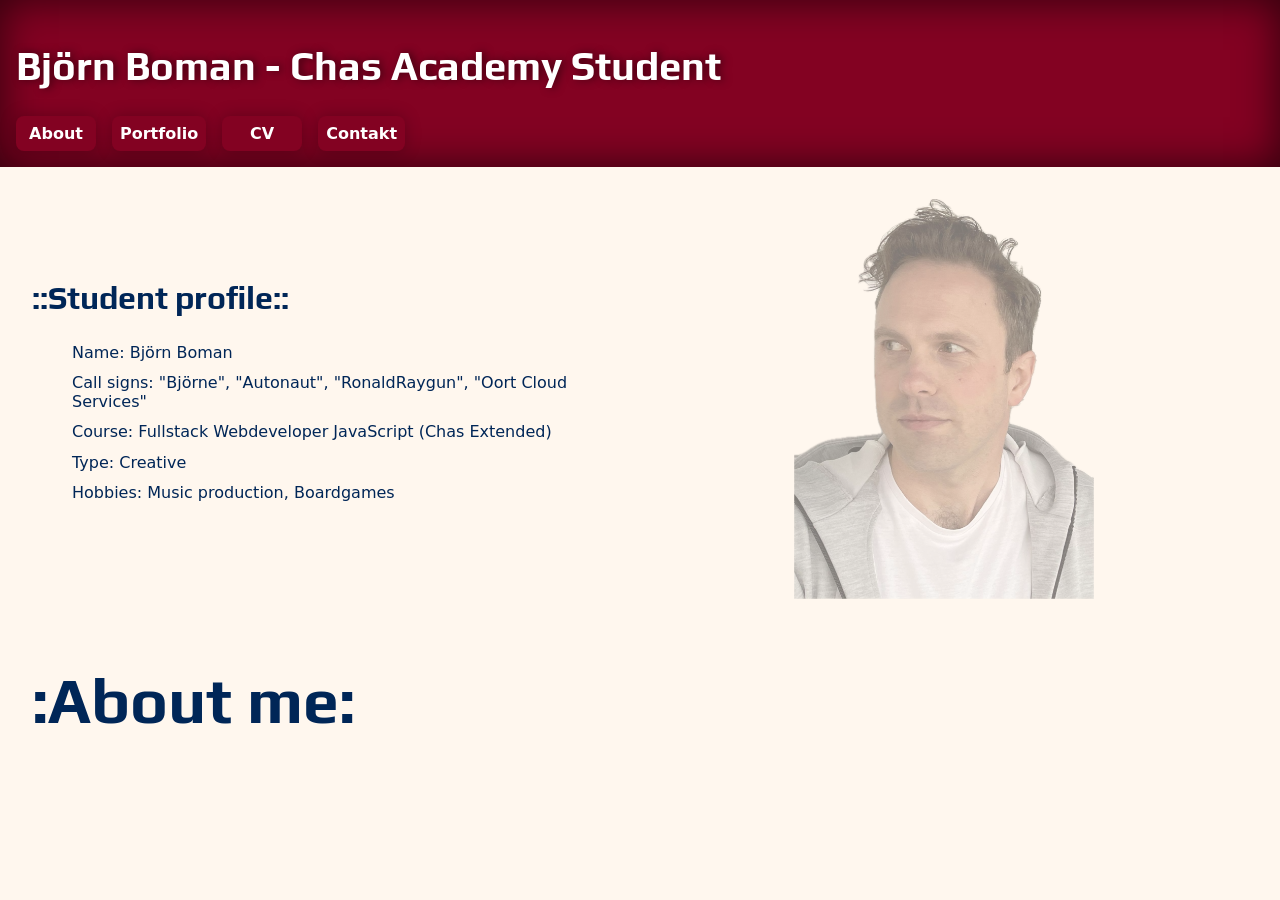
==== index.html @ dae423dc "Changes site colors and adds more styling" ====
<!DOCTYPE html>
<html lang="sv">
  <head>
    <meta charset="UTF-8" />
    <meta name="viewport" content="width=device-width, initial-scale=1.0" />
    <link rel="stylesheet" href="index.css" />
    <link rel="preconnect" href="https://fonts.googleapis.com">
    <link rel="preconnect" href="https://fonts.gstatic.com" crossorigin>
    <link href="https://fonts.googleapis.com/css2?family=Play:wght@400;700&display=swap" rel="stylesheet">
    <title>Min första webbsida</title>
  </head>
  <body>
    <header>
      <h1>Björn Boman - Chas Academy Student</h1>
      <nav>
        <li><a href="#">About</a></li>
        <li><a href="#">Portfolio</a></li>
        <li><a href="#">CV</a></li>
        <li><a href="#">Contakt</a></li>
      </nav>
    </header>
    <main>
      <section id="hero-section">
        <article>
          <h2>::Student profile::</h2>
          <ul>
            <li>Name: Björn Boman</li>
            <li>
              Call signs: "Björne", "Autonaut", "RonaldRaygun", "Oort Cloud
              Services"
            </li>
            <li>Course: Fullstack Webdeveloper JavaScript (Chas Extended)</li>
            <li>Type: Creative</li>
            <li>Hobbies: Music production, Boardgames</li>
          </ul>
        </article>
        <img src="/src/temp-bjorn.png" alt="Björn Boman" />
      </section>
      <section id="about-section">
        <h2>:About me:</h2>
        <p>
    </main>
  </body>
</html>
---- index.css ----
:root {
  --bg-dark: #830222;
  --bg-light: #fff7ee;
  --clr-dark: #002657;
  --clr-neutral: #585197;
  --clr-light: #ffffff;
}

body {
  margin: 0;
  background-color: var(--bg-light);
  color: var(--clr-dark);
  font-family: system-ui, -apple-system, BlinkMacSystemFont, "Segoe UI", Roboto,
    Oxygen, Ubuntu, Cantarell, "Open Sans", "Helvetica Neue", sans-serif;
}

header {
  background-color: var(--bg-dark);
  box-shadow: inset 0 0 40px 1px #000000a0;
  color: var(--clr-light);
  padding: 1rem;
  h1 {
    text-shadow: 0.2rem 0 0.5rem #00000080;
  }
}

li {
  list-style-type: none;
}

nav {
  display: flex;
  flex-direction: row;
  gap: 1rem;
  padding-right: 1rem;
}
nav a {
  display: block;
  box-shadow: 0 0 1rem 0 #00000040;
  margin: 0;
  border-radius: 0.5rem;
  min-width: 4rem;
  padding: 0.5rem;
  background-color: var(--bg-dark);
  text-align: center;
  color: var(--clr-light);
  text-decoration: none;
  font-weight: bold;
}
nav a:hover {
  background-color: var(--bg-light);
  color: var(--clr-dark);
  transition: all 0.3s ease;
}

section {
  position: relative;
  padding: 2rem;
  background-color: var(--bg-light);
}

article {
  max-width: 100rem;
  li {
    margin-block: 0.7rem;
  }
}

#hero-section {
  min-height: 400px;
  color: var(--clr-dark);
  display: grid;
  place-items: center;
  grid-template-columns: 1fr 1fr;
  grid-template-rows: 1fr;
  h2 {
    font-size: 2rem;
  }
  img {
    max-height: 400px;
    opacity: 0.5;
  }
}

h1 {
  font-family: "Play";
  font-size: 2.5rem;
}
h2 {
  font-family: "Play";
  font-size: 4rem;
  margin-top: 0;
}

/* section {
    margin-bottom: 2rem;
    background-color: var(--bg-light);
    color: var(--clr-dark);
}

article {
    background-color: var(--bg-light);
    color: var(--clr-dark);
    padding: 1rem;
    border: 1px solid var(--clr-neutral);
    border-radius: 4px;
}

aside {
    background-color: var(--bg-dark);
    color: var(--clr-light);
    padding: 1rem;
}

footer {
    background-color: var(--bg-dark);
    color: var(--clr-light);
    text-align: center;
    padding: 1rem;
}

h1, h2, h3, h4, h5, h6 {
    color: var(--clr-dark);
}

p {
    color: var(--clr-neutral);
}


li {
    color: var(--clr-neutral);
}

a {
    color: var(--clr-dark);
    text-decoration: none;
}

a:hover {
    color: var(--clr-neutral);
    text-decoration: underline;
}

img {
    max-width: 100%;
    height: auto;
    display: block;
}

button {
    background-color: var(--bg-dark);
    color: var(--clr-light);
    border: none;
    padding: 0.5rem 1rem;
    border-radius: 4px;
    cursor: pointer;
}

input, textarea, select {
    background-color: var(--bg-light);
    color: var(--clr-dark);
    border: 1px solid var(--clr-neutral);
    padding: 0.5rem;
    border-radius: 4px;
} */
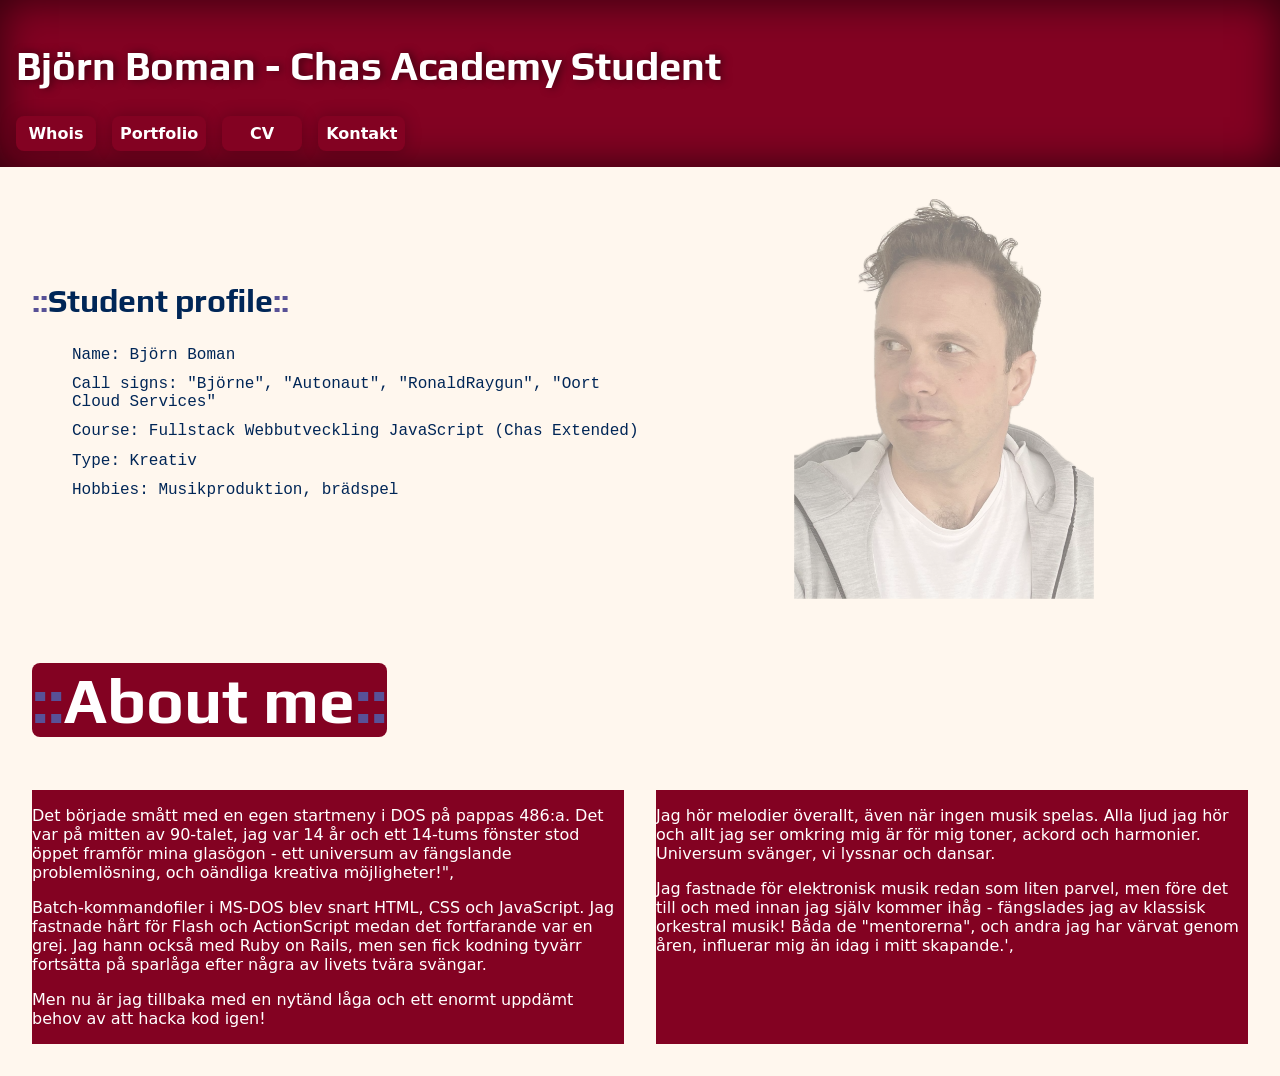
==== commit ff581ab0: "Adds About me section and styling it for a dark-section git push ls" ====
--- a/index.html
+++ b/index.html
@@ -4,41 +4,78 @@
     <meta charset="UTF-8" />
     <meta name="viewport" content="width=device-width, initial-scale=1.0" />
     <link rel="stylesheet" href="index.css" />
-    <link rel="preconnect" href="https://fonts.googleapis.com">
-    <link rel="preconnect" href="https://fonts.gstatic.com" crossorigin>
-    <link href="https://fonts.googleapis.com/css2?family=Play:wght@400;700&display=swap" rel="stylesheet">
+    <link rel="preconnect" href="https://fonts.googleapis.com" />
+    <link rel="preconnect" href="https://fonts.gstatic.com" crossorigin />
+    <link
+      href="https://fonts.googleapis.com/css2?family=Play:wght@400;700&display=swap"
+      rel="stylesheet"
+    />
     <title>Min första webbsida</title>
   </head>
   <body>
     <header>
       <h1>Björn Boman - Chas Academy Student</h1>
       <nav>
-        <li><a href="#">About</a></li>
+        <li><a href="#">Whois</a></li>
         <li><a href="#">Portfolio</a></li>
         <li><a href="#">CV</a></li>
-        <li><a href="#">Contakt</a></li>
+        <li><a href="#">Kontakt</a></li>
       </nav>
     </header>
     <main>
       <section id="hero-section">
         <article>
-          <h2>::Student profile::</h2>
+          <h2>Student profile</h2>
           <ul>
             <li>Name: Björn Boman</li>
             <li>
               Call signs: "Björne", "Autonaut", "RonaldRaygun", "Oort Cloud
               Services"
             </li>
-            <li>Course: Fullstack Webdeveloper JavaScript (Chas Extended)</li>
-            <li>Type: Creative</li>
-            <li>Hobbies: Music production, Boardgames</li>
+            <li>Course: Fullstack Webbutveckling JavaScript (Chas Extended)</li>
+            <li>Type: Kreativ</li>
+            <li>Hobbies: Musikproduktion, brädspel</li>
           </ul>
         </article>
         <img src="/src/temp-bjorn.png" alt="Björn Boman" />
       </section>
-      <section id="about-section">
-        <h2>:About me:</h2>
-        <p>
+      <section id="about-section" class="dark-section">
+        <h2>About me</h2>
+        <wrapper class="two-col-layout">
+          <article>
+            <p>
+              Det började smått med en egen startmeny i DOS på pappas 486:a. Det
+              var på mitten av 90-talet, jag var 14 år och ett 14-tums fönster
+              stod öppet framför mina glasögon - ett universum av fängslande
+              problemlösning, och oändliga kreativa möjligheter!",
+            </p>
+            <p>
+              Batch-kommandofiler i MS-DOS blev snart HTML, CSS och JavaScript.
+              Jag fastnade hårt för Flash och ActionScript medan det fortfarande
+              var en grej. Jag hann också med Ruby on Rails, men sen fick
+              kodning tyvärr fortsätta på sparlåga efter några av livets tvära
+              svängar.
+            </p>
+            <p>
+              Men nu är jag tillbaka med en nytänd låga och ett enormt uppdämt
+              behov av att hacka kod igen!
+            </p>
+          </article>
+          <article>
+            <p>
+              Jag hör melodier överallt, även när ingen musik spelas. Alla ljud
+              jag hör och allt jag ser omkring mig är för mig toner, ackord och
+              harmonier. Universum svänger, vi lyssnar och dansar.
+            </p>
+            <p>
+              Jag fastnade för elektronisk musik redan som liten parvel, men
+              före det till och med innan jag själv kommer ihåg - fängslades jag
+              av klassisk orkestral musik! Båda de "mentorerna", och andra jag
+              har värvat genom åren, influerar mig än idag i mitt skapande.',
+            </p>
+          </article>
+        </wrapper>
+      </section>
     </main>
   </body>
 </html>
--- a/index.css
+++ b/index.css
@@ -4,6 +4,22 @@
   --clr-dark: #002657;
   --clr-neutral: #585197;
   --clr-light: #ffffff;
+}
+
+.dark-section {
+  color: var(--clr-light);
+  h2 {
+    max-width: fit-content;
+    border-radius: 0.5rem;
+    background-color: var(--bg-dark);
+  }
+  article {
+    background-color: var(--bg-dark);
+  }
+}
+.light-section {
+  background-color: var(--bg-light);
+  color: var(--clr-dark);
 }
 
 body {
@@ -80,6 +96,15 @@
     max-height: 400px;
     opacity: 0.5;
   }
+  article {
+    font-family: "consolas", monospace;
+  }
+}
+.two-col-layout {
+  display: grid;
+  grid-template-columns: 1fr 1fr;
+  grid-template-rows: auto;
+  gap: 2rem;
 }
 
 h1 {
@@ -90,6 +115,11 @@
   font-family: "Play";
   font-size: 4rem;
   margin-top: 0;
+}
+h2::before,
+h2::after {
+  content: "::";
+  color: var(--clr-neutral);
 }
 
 /* section {
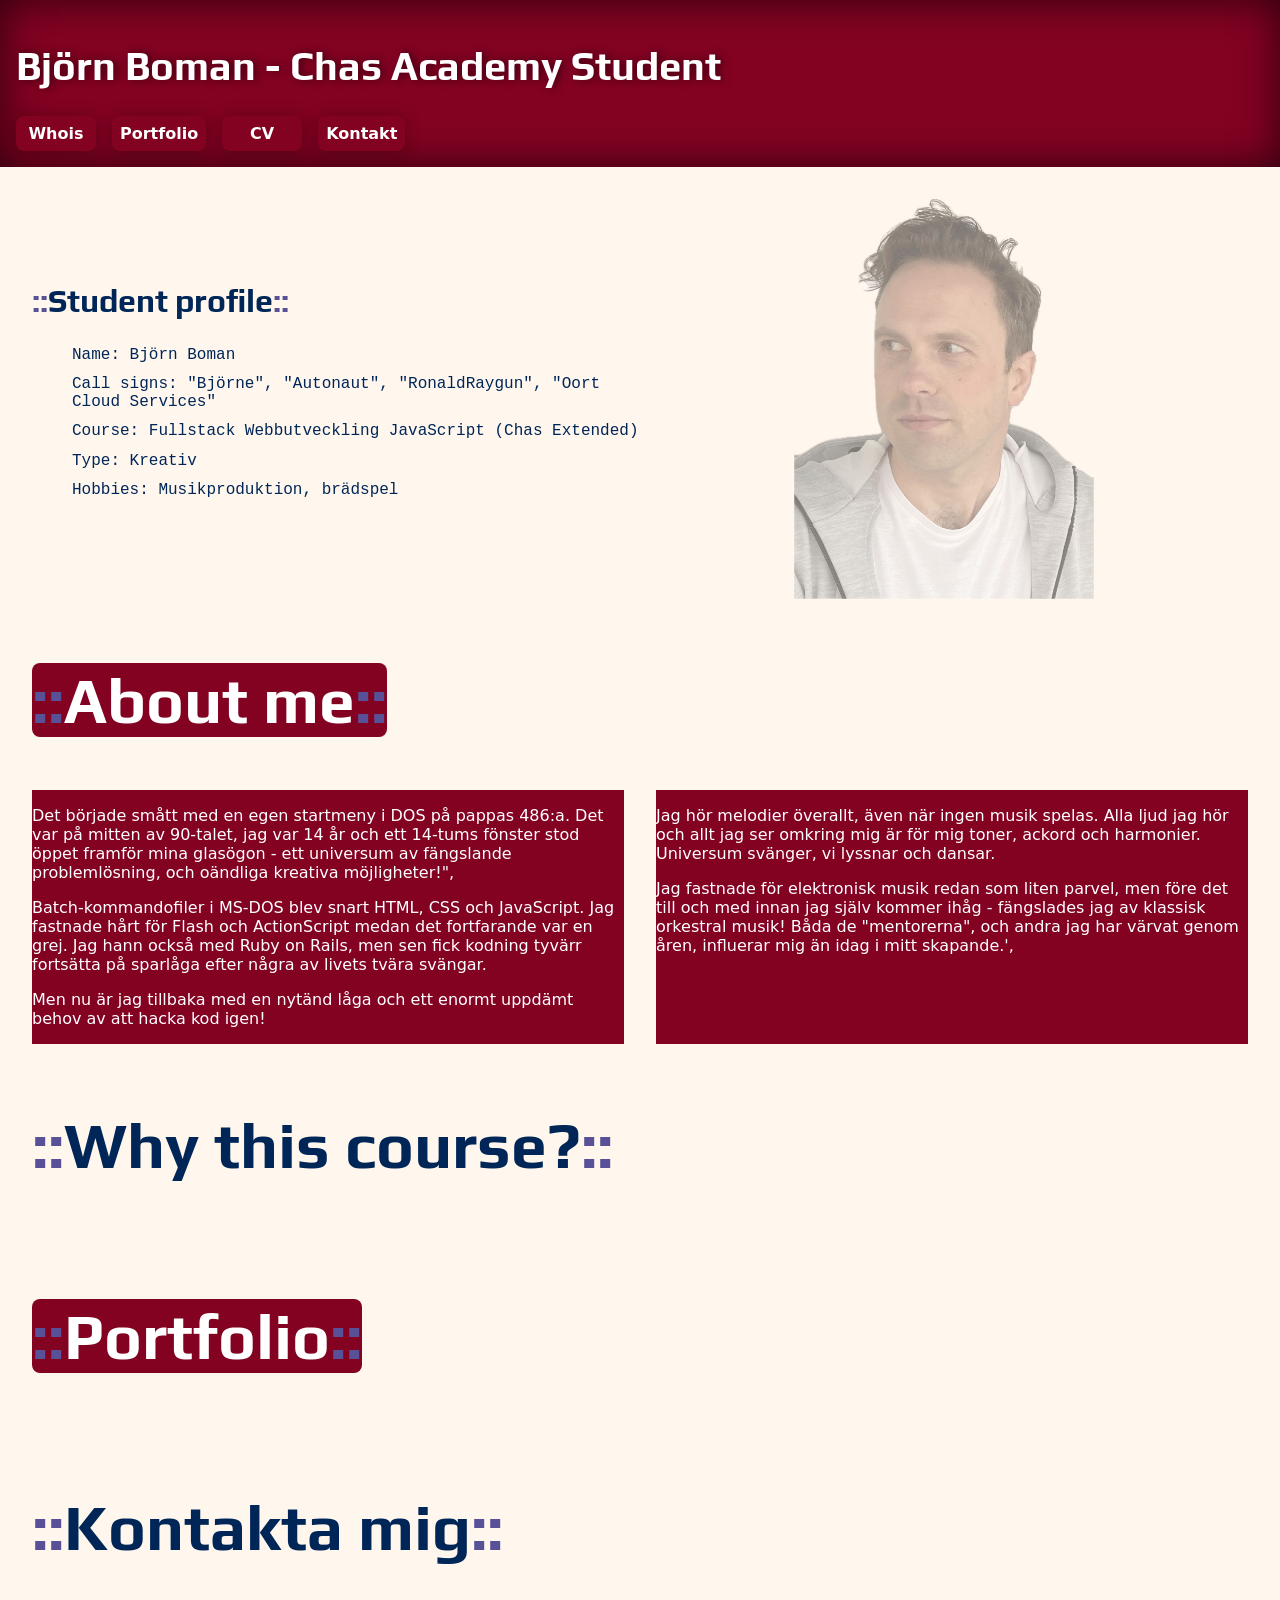
==== commit 76131ae7: "Adds all currently planned sections of the page, with a section header as the only content to start " ====
--- a/index.html
+++ b/index.html
@@ -76,6 +76,15 @@
           </article>
         </wrapper>
       </section>
+      <section id="why">
+        <h2>Why this course?</h2>
+      </section>
+      <section id="portfolio" class="dark-section">
+        <h2>Portfolio</h2>
+      </section>
+      <section id="contact">
+        <h2>Kontakta mig</h2>
+      </section>
     </main>
   </body>
 </html>
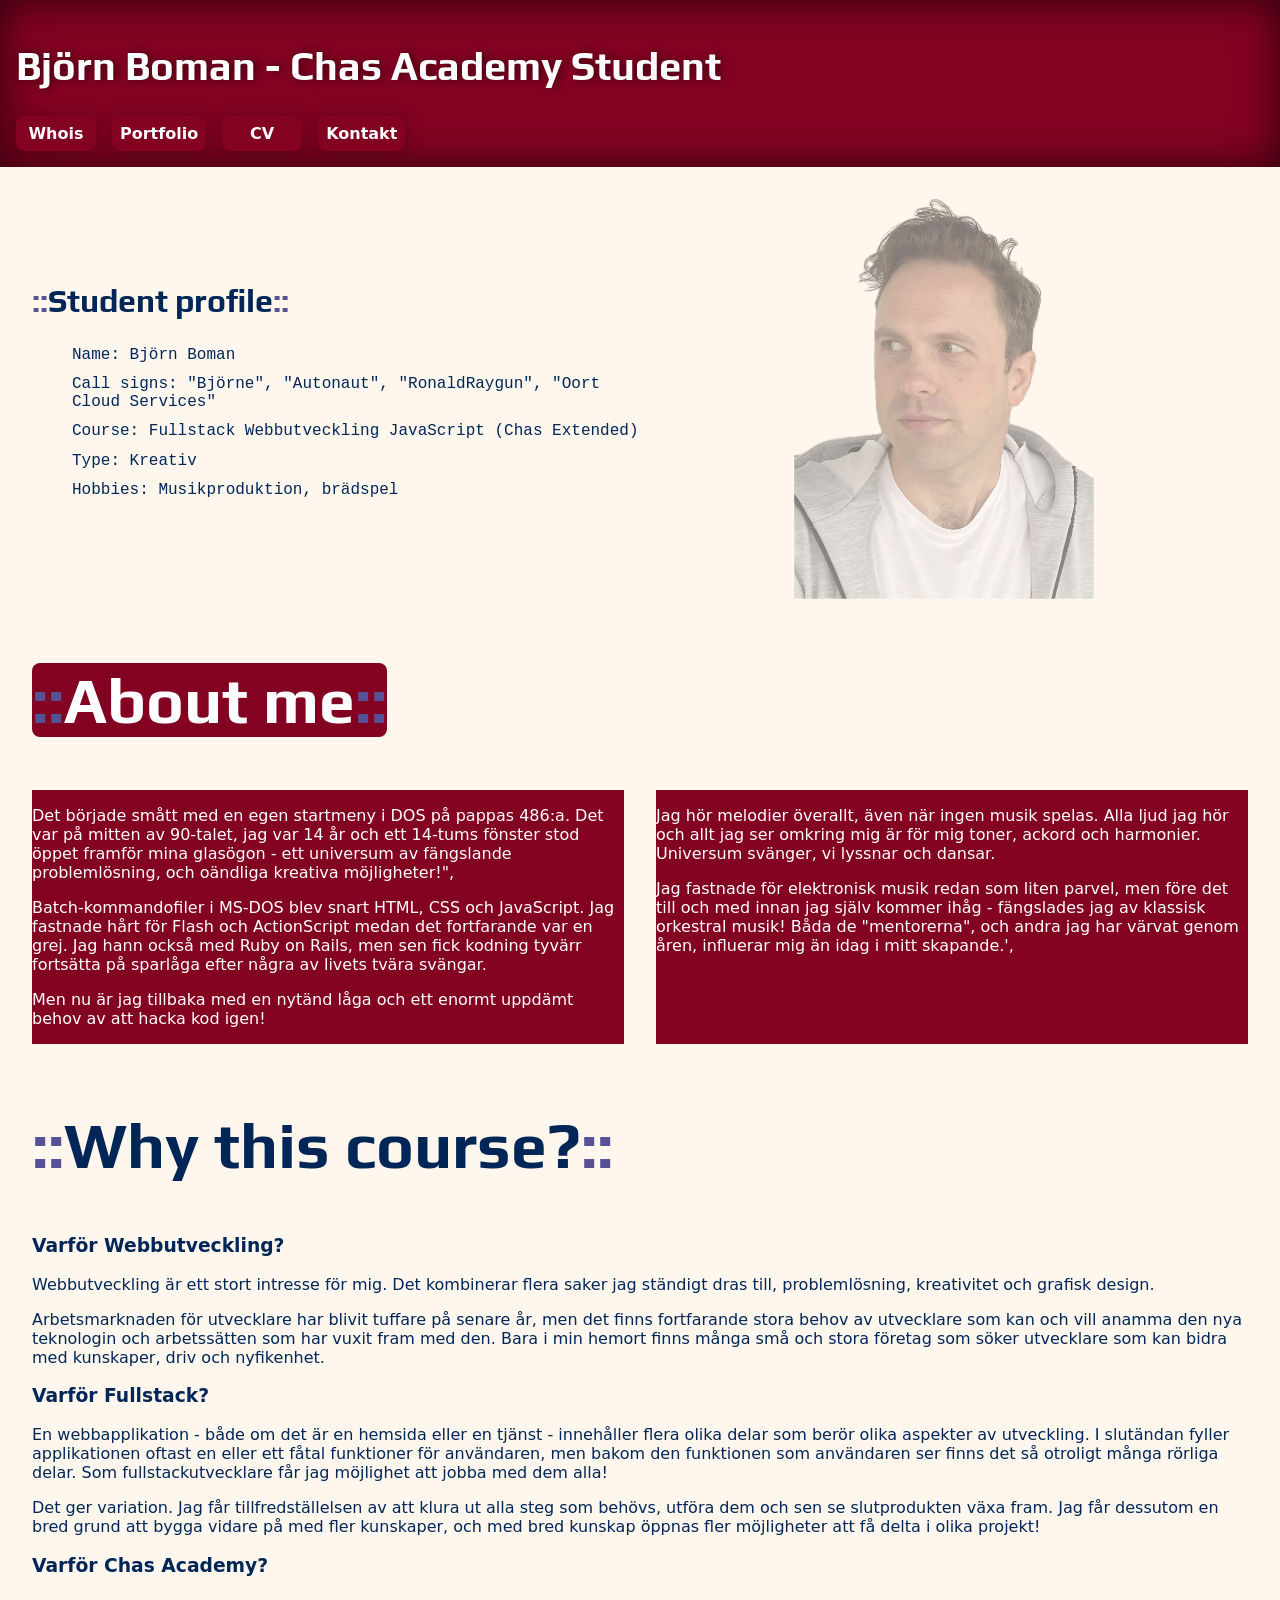
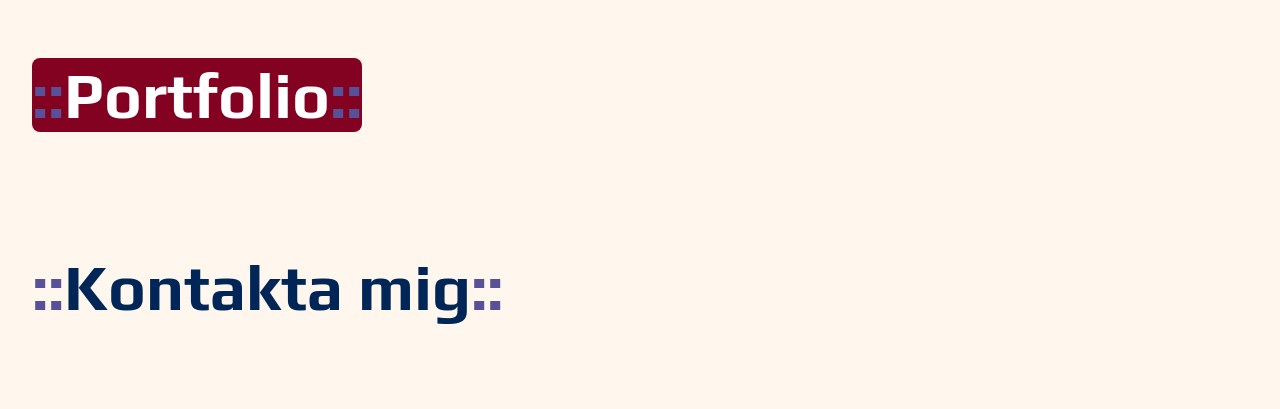
==== commit 5bb75ce3: "Adds 4 paragraphs of text" ====
--- a/index.html
+++ b/index.html
@@ -23,6 +23,7 @@
       </nav>
     </header>
     <main>
+
       <section id="hero-section">
         <article>
           <h2>Student profile</h2>
@@ -39,6 +40,7 @@
         </article>
         <img src="/src/temp-bjorn.png" alt="Björn Boman" />
       </section>
+
       <section id="about-section" class="dark-section">
         <h2>About me</h2>
         <wrapper class="two-col-layout">
@@ -76,12 +78,23 @@
           </article>
         </wrapper>
       </section>
+
       <section id="why">
         <h2>Why this course?</h2>
+        <h3>Varför Webbutveckling?</h3>
+        <p>Webbutveckling är ett stort intresse för mig. Det kombinerar flera saker jag ständigt dras till, problemlösning, kreativitet och grafisk design. </p>
+        <p>Arbetsmarknaden för utvecklare har blivit tuffare på senare år, men det finns fortfarande stora behov av utvecklare som kan och vill anamma den nya teknologin och arbetssätten som har vuxit fram med den. Bara i min hemort finns många små och stora företag som söker utvecklare som kan bidra med kunskaper, driv och nyfikenhet.</p>
+        <h3>Varför Fullstack?</h3>
+        <p>En webbapplikation - både om det är en hemsida eller en tjänst - innehåller flera olika delar som berör olika aspekter av utveckling. I slutändan fyller applikationen oftast en eller ett fåtal funktioner för användaren, men bakom den funktionen som användaren ser finns det så otroligt många rörliga delar. Som fullstackutvecklare får jag möjlighet att jobba med dem alla! 
+        </p>
+        <p>Det ger variation. Jag får tillfredställelsen av att klura ut alla steg som behövs, utföra dem och sen se slutprodukten växa fram. Jag får dessutom en bred grund att bygga vidare på med fler kunskaper, och med bred kunskap öppnas fler möjligheter att få delta i olika projekt!</p>
+        <h3>Varför Chas Academy?</h3>
       </section>
+
       <section id="portfolio" class="dark-section">
         <h2>Portfolio</h2>
       </section>
+
       <section id="contact">
         <h2>Kontakta mig</h2>
       </section>
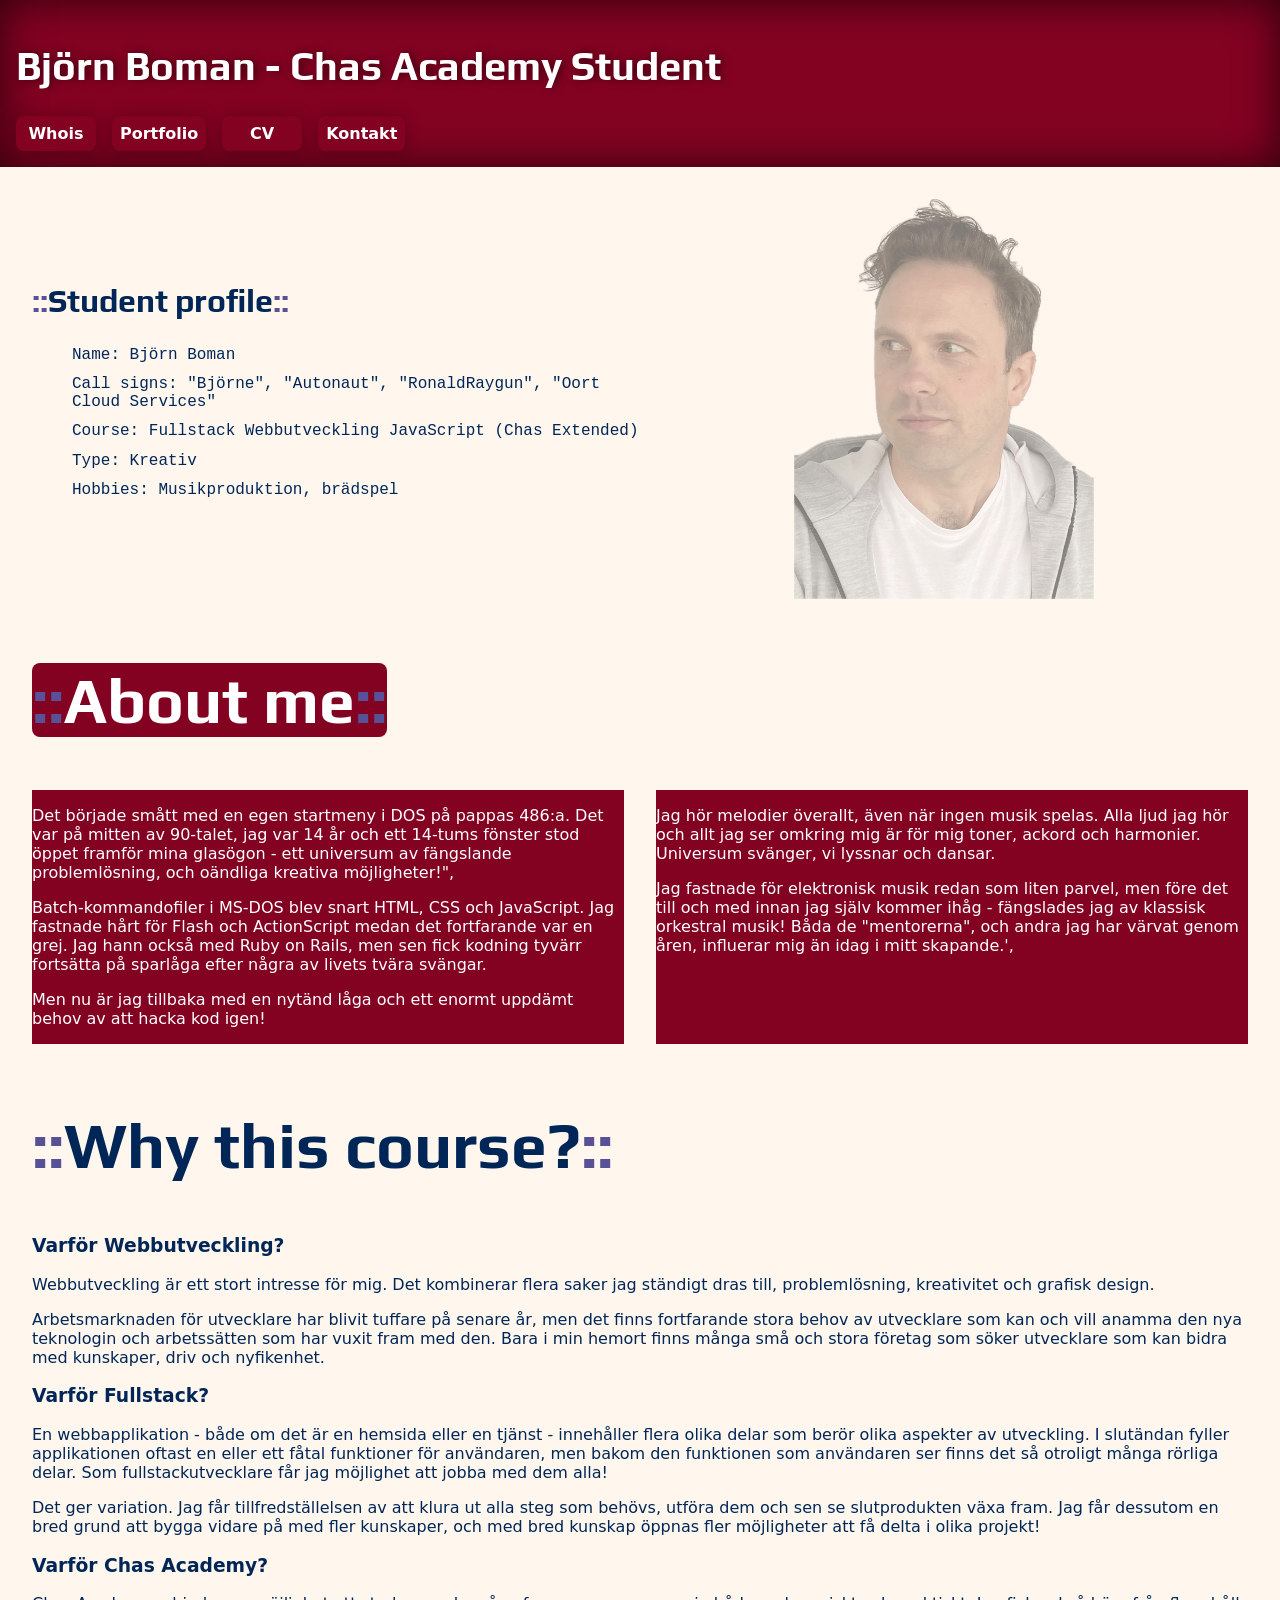
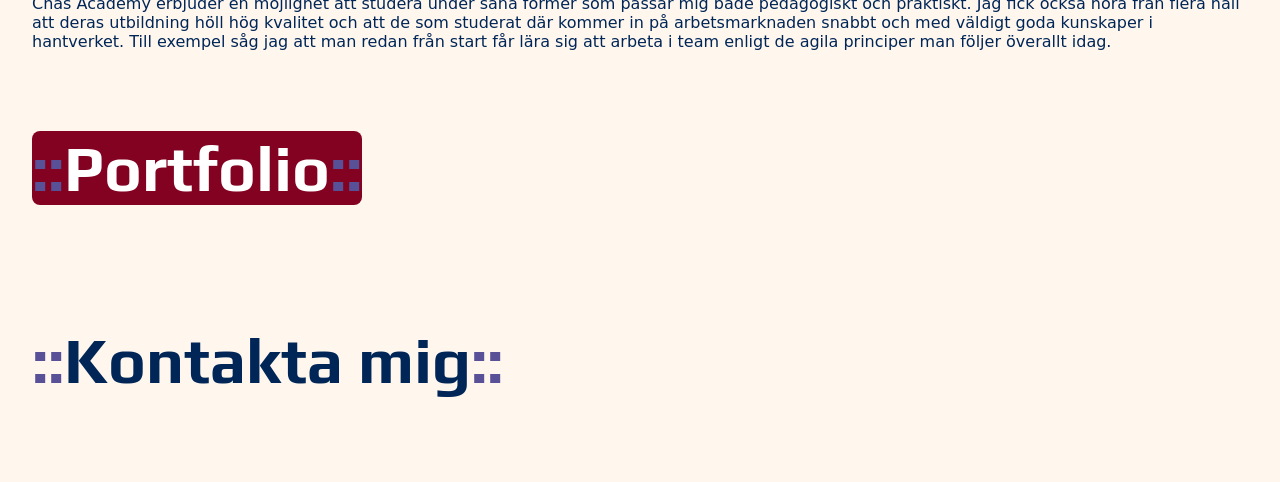
==== commit 289a7626: "Adds last paragraph of text in Why section" ====
--- a/index.html
+++ b/index.html
@@ -89,6 +89,7 @@
         </p>
         <p>Det ger variation. Jag får tillfredställelsen av att klura ut alla steg som behövs, utföra dem och sen se slutprodukten växa fram. Jag får dessutom en bred grund att bygga vidare på med fler kunskaper, och med bred kunskap öppnas fler möjligheter att få delta i olika projekt!</p>
         <h3>Varför Chas Academy?</h3>
+        <p>Chas Academy erbjuder en möjlighet att studera under såna former som passar mig både pedagogiskt och praktiskt. Jag fick också höra från flera håll att deras utbildning höll hög kvalitet och att de som studerat där kommer in på arbetsmarknaden snabbt och med väldigt goda kunskaper i hantverket. Till exempel såg jag att man redan från start får lära sig att arbeta i team enligt de agila principer man följer överallt idag.</p>
       </section>
 
       <section id="portfolio" class="dark-section">
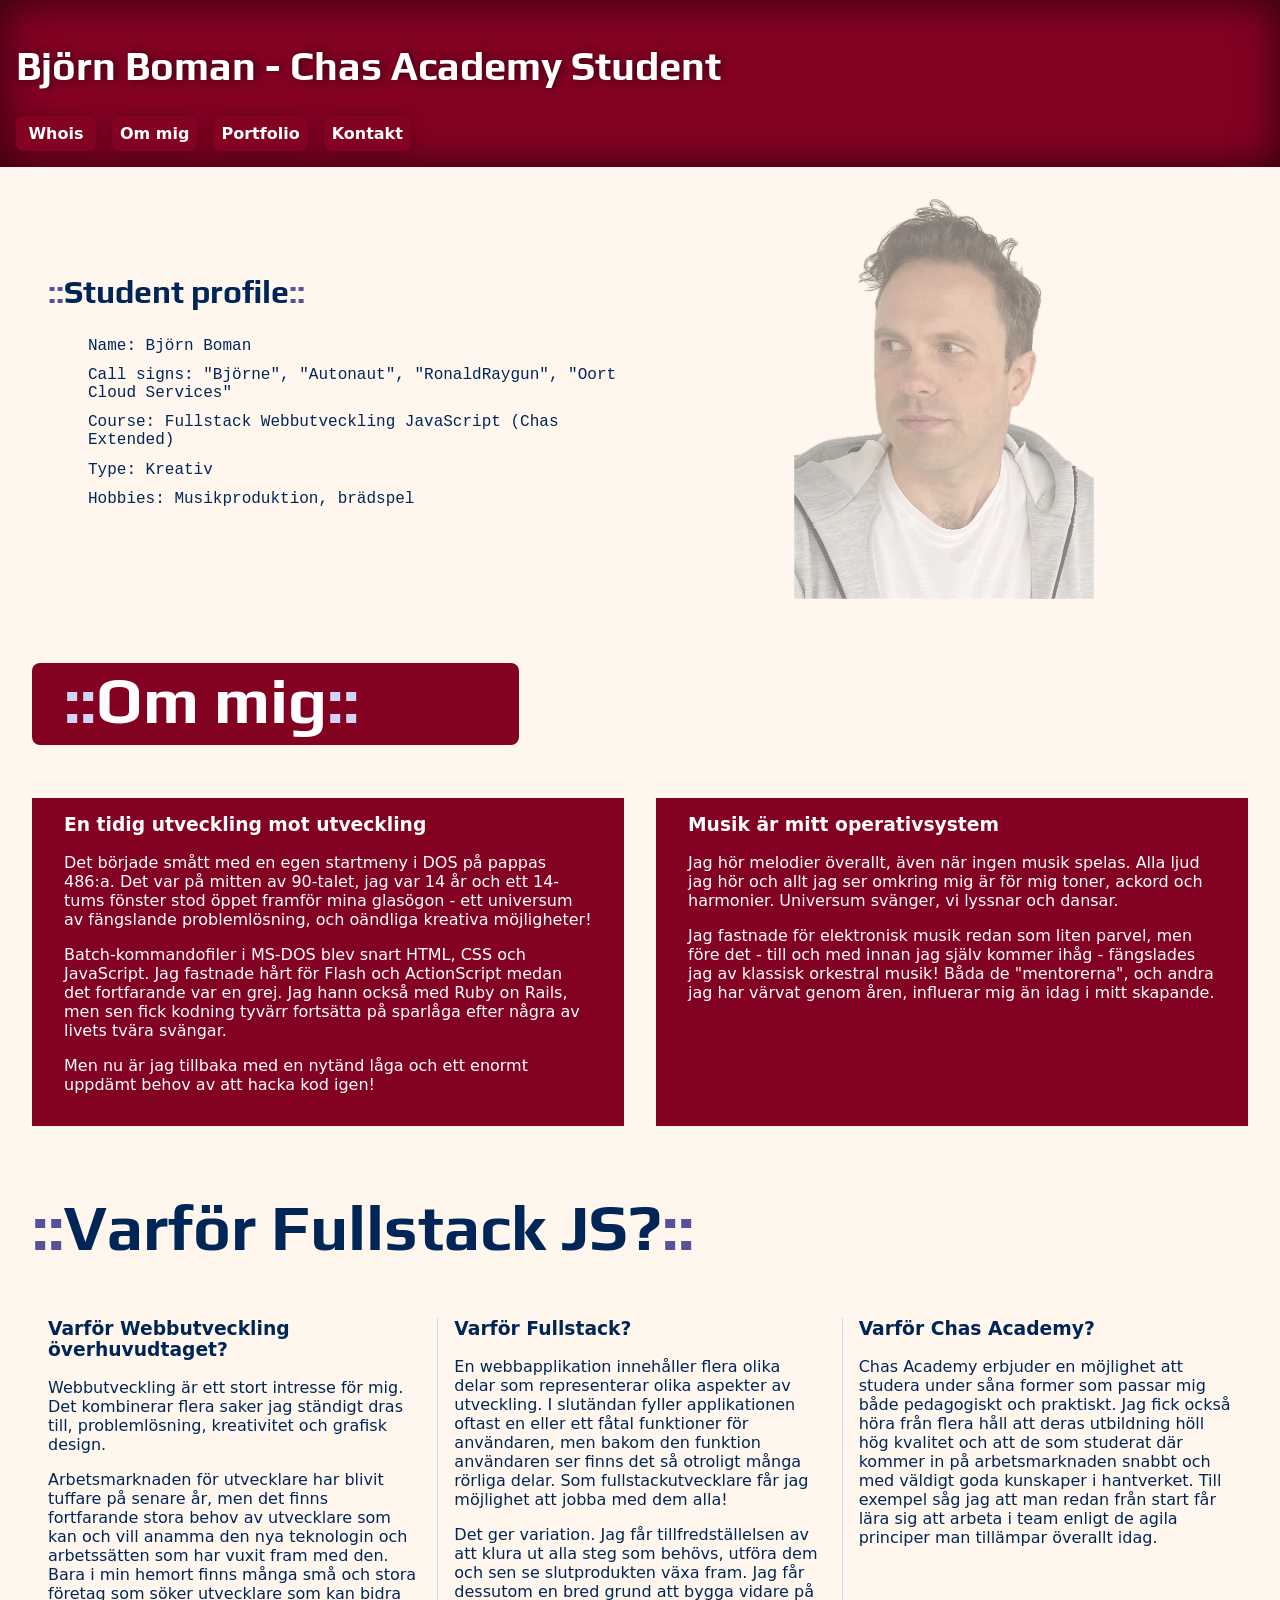
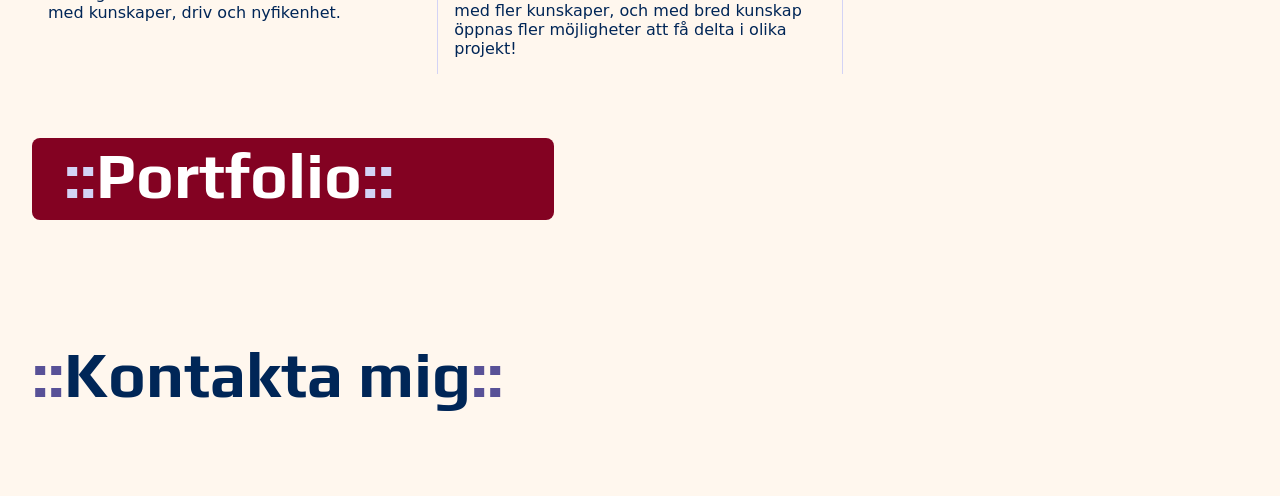
==== commit a064f1d0: "Some HTML structuring, organizing index.css and improves overall styling" ====
--- a/index.html
+++ b/index.html
@@ -17,9 +17,9 @@
       <h1>Björn Boman - Chas Academy Student</h1>
       <nav>
         <li><a href="#">Whois</a></li>
-        <li><a href="#">Portfolio</a></li>
-        <li><a href="#">CV</a></li>
-        <li><a href="#">Kontakt</a></li>
+        <li><a href="#about-section">Om mig</a></li>
+        <li><a href="#portfolio-section">Portfolio</a></li>
+        <li><a href="#contact-section">Kontakt</a></li>
       </nav>
     </header>
     <main>
@@ -42,14 +42,15 @@
       </section>
 
       <section id="about-section" class="dark-section">
-        <h2>About me</h2>
+        <h2>Om mig</h2>
         <wrapper class="two-col-layout">
           <article>
+            <h3>En tidig utveckling mot utveckling</h3>
             <p>
               Det började smått med en egen startmeny i DOS på pappas 486:a. Det
               var på mitten av 90-talet, jag var 14 år och ett 14-tums fönster
               stod öppet framför mina glasögon - ett universum av fängslande
-              problemlösning, och oändliga kreativa möjligheter!",
+              problemlösning, och oändliga kreativa möjligheter!
             </p>
             <p>
               Batch-kommandofiler i MS-DOS blev snart HTML, CSS och JavaScript.
@@ -64,6 +65,7 @@
             </p>
           </article>
           <article>
+            <h3>Musik är mitt operativsystem</h3>
             <p>
               Jag hör melodier överallt, även när ingen musik spelas. Alla ljud
               jag hör och allt jag ser omkring mig är för mig toner, ackord och
@@ -71,32 +73,50 @@
             </p>
             <p>
               Jag fastnade för elektronisk musik redan som liten parvel, men
-              före det till och med innan jag själv kommer ihåg - fängslades jag
+              före det - till och med innan jag själv kommer ihåg - fängslades jag
               av klassisk orkestral musik! Båda de "mentorerna", och andra jag
-              har värvat genom åren, influerar mig än idag i mitt skapande.',
+              har värvat genom åren, influerar mig än idag i mitt skapande.
             </p>
           </article>
         </wrapper>
       </section>
 
-      <section id="why">
-        <h2>Why this course?</h2>
-        <h3>Varför Webbutveckling?</h3>
-        <p>Webbutveckling är ett stort intresse för mig. Det kombinerar flera saker jag ständigt dras till, problemlösning, kreativitet och grafisk design. </p>
-        <p>Arbetsmarknaden för utvecklare har blivit tuffare på senare år, men det finns fortfarande stora behov av utvecklare som kan och vill anamma den nya teknologin och arbetssätten som har vuxit fram med den. Bara i min hemort finns många små och stora företag som söker utvecklare som kan bidra med kunskaper, driv och nyfikenhet.</p>
-        <h3>Varför Fullstack?</h3>
-        <p>En webbapplikation - både om det är en hemsida eller en tjänst - innehåller flera olika delar som berör olika aspekter av utveckling. I slutändan fyller applikationen oftast en eller ett fåtal funktioner för användaren, men bakom den funktionen som användaren ser finns det så otroligt många rörliga delar. Som fullstackutvecklare får jag möjlighet att jobba med dem alla! 
-        </p>
-        <p>Det ger variation. Jag får tillfredställelsen av att klura ut alla steg som behövs, utföra dem och sen se slutprodukten växa fram. Jag får dessutom en bred grund att bygga vidare på med fler kunskaper, och med bred kunskap öppnas fler möjligheter att få delta i olika projekt!</p>
-        <h3>Varför Chas Academy?</h3>
-        <p>Chas Academy erbjuder en möjlighet att studera under såna former som passar mig både pedagogiskt och praktiskt. Jag fick också höra från flera håll att deras utbildning höll hög kvalitet och att de som studerat där kommer in på arbetsmarknaden snabbt och med väldigt goda kunskaper i hantverket. Till exempel såg jag att man redan från start får lära sig att arbeta i team enligt de agila principer man följer överallt idag.</p>
+      <section id="why-section">
+        <h2>Varför Fullstack JS?</h2>
+        <wrapper class="three-col-layout">
+          <article>
+            <h3>Varför Webbutveckling överhuvudtaget?</h3>
+            <p>Webbutveckling är ett stort intresse för mig. Det kombinerar flera saker jag ständigt dras till, problemlösning,
+              kreativitet och grafisk design. </p>
+            <p>Arbetsmarknaden för utvecklare har blivit tuffare på senare år, men det finns fortfarande stora behov av utvecklare
+              som kan och vill anamma den nya teknologin och arbetssätten som har vuxit fram med den. Bara i min hemort finns många
+              små och stora företag som söker utvecklare som kan bidra med kunskaper, driv och nyfikenhet.</p>
+          </article>
+          <article class="middle-column">
+            <h3>Varför Fullstack?</h3>
+            <p>En webbapplikation innehåller flera olika delar som representerar olika
+              aspekter av utveckling. I slutändan fyller applikationen oftast en eller ett fåtal funktioner för användaren, men
+              bakom den funktion användaren ser finns det så otroligt många rörliga delar. Som fullstackutvecklare får jag
+              möjlighet att jobba med dem alla! </p>
+            <p>Det ger variation. Jag får tillfredställelsen av att klura ut alla steg som behövs, utföra dem och sen se
+              slutprodukten växa fram. Jag får dessutom en bred grund att bygga vidare på med fler kunskaper, och med bred kunskap
+              öppnas fler möjligheter att få delta i olika projekt!</p>
+          </article>
+          <article>
+            <h3>Varför Chas Academy?</h3>
+            <p>Chas Academy erbjuder en möjlighet att studera under såna former som passar mig både pedagogiskt och praktiskt. Jag
+              fick också höra från flera håll att deras utbildning höll hög kvalitet och att de som studerat där kommer in på
+              arbetsmarknaden snabbt och med väldigt goda kunskaper i hantverket. Till exempel såg jag att man redan från start får
+              lära sig att arbeta i team enligt de agila principer man tillämpar överallt idag.</p>
+          </article>
+        </wrapper>
       </section>
 
-      <section id="portfolio" class="dark-section">
+      <section id="portfolio-section" class="dark-section">
         <h2>Portfolio</h2>
       </section>
 
-      <section id="contact">
+      <section id="contact-section">
         <h2>Kontakta mig</h2>
       </section>
     </main>
--- a/index.css
+++ b/index.css
@@ -1,33 +1,25 @@
+/* *************** */
+/* Global settings */
+/* *************** */
+
+/* Standard colors */
 :root {
   --bg-dark: #830222;
   --bg-light: #fff7ee;
   --clr-dark: #002657;
-  --clr-neutral: #585197;
+  --clr-neutral-dark: #585197;
   --clr-light: #ffffff;
-}
-
-.dark-section {
-  color: var(--clr-light);
-  h2 {
-    max-width: fit-content;
-    border-radius: 0.5rem;
-    background-color: var(--bg-dark);
-  }
-  article {
-    background-color: var(--bg-dark);
-  }
-}
-.light-section {
-  background-color: var(--bg-light);
-  color: var(--clr-dark);
-}
+  --clr-neutral-light: #d3d3f5;
+}
+
+/* Structural elements */
 
 body {
   margin: 0;
   background-color: var(--bg-light);
   color: var(--clr-dark);
   font-family: system-ui, -apple-system, BlinkMacSystemFont, "Segoe UI", Roboto,
-    Oxygen, Ubuntu, Cantarell, "Open Sans", "Helvetica Neue", sans-serif;
+  Oxygen, Ubuntu, Cantarell, "Open Sans", "Helvetica Neue", sans-serif;
 }
 
 header {
@@ -38,10 +30,6 @@
   h1 {
     text-shadow: 0.2rem 0 0.5rem #00000080;
   }
-}
-
-li {
-  list-style-type: none;
 }
 
 nav {
@@ -75,12 +63,93 @@
   background-color: var(--bg-light);
 }
 
+
+
 article {
   max-width: 100rem;
+  margin: 0;
+  padding-inline: 1rem;
   li {
     margin-block: 0.7rem;
   }
 }
+
+footer {
+  background-color: var(--bg-dark);
+  color: var(--clr-light);
+  text-align: center;
+  padding: 1rem;
+}
+
+/* landmarks */
+
+h1 {
+  font-family: "Play";
+  font-size: 2.5rem;
+}
+h2 {
+  font-family: "Play";
+  font-size: 4rem;
+  margin-top: 0;
+}
+h2::before,
+h2::after {
+  content: "::";
+  color: var(--clr-neutral-dark);
+}
+h3 {
+  margin-top: 0;
+}
+
+li {
+  list-style-type: none;
+
+}
+
+/* Other site-wide classes */
+
+.dark-section {
+  color: var(--clr-light);
+  h2 {
+    max-width: fit-content;
+    padding: 0 10rem 0.5rem 2rem;
+    border-radius: 0.5rem;
+    background-color: var(--bg-dark);
+  }
+  h2::before, h2::after {
+    color: var(--clr-neutral-light);
+  }
+  article {
+    padding-inline: 2rem;
+    padding-block: 1rem;
+    background-color: var(--bg-dark);
+  }
+}
+.light-section {
+  background-color: var(--bg-light);
+  color: var(--clr-dark);
+}
+
+.two-col-layout {
+  display: grid;
+  grid-template-columns: 1fr 1fr;
+  grid-template-rows: auto;
+  gap: 2rem;
+}
+.three-col-layout {
+  display: grid;
+  grid-template-columns: 1fr 1fr 1fr;
+  grid-template-rows: auto;
+  /* gap: 2rem; */
+}
+
+.middle-column {
+  border-inline: 1px solid var(--clr-neutral-light);
+
+}
+/* ****************************** */
+/* Specific sections and elements */
+/* ****************************** */
 
 #hero-section {
   min-height: 400px;
@@ -100,82 +169,16 @@
     font-family: "consolas", monospace;
   }
 }
-.two-col-layout {
-  display: grid;
-  grid-template-columns: 1fr 1fr;
-  grid-template-rows: auto;
-  gap: 2rem;
-}
-
-h1 {
-  font-family: "Play";
-  font-size: 2.5rem;
-}
-h2 {
-  font-family: "Play";
-  font-size: 4rem;
-  margin-top: 0;
-}
-h2::before,
-h2::after {
-  content: "::";
-  color: var(--clr-neutral);
-}
-
-/* section {
-    margin-bottom: 2rem;
-    background-color: var(--bg-light);
-    color: var(--clr-dark);
-}
-
-article {
-    background-color: var(--bg-light);
-    color: var(--clr-dark);
-    padding: 1rem;
-    border: 1px solid var(--clr-neutral);
-    border-radius: 4px;
-}
-
+
+
+
+/* Stuff for later, maybe */
+
+/*
 aside {
     background-color: var(--bg-dark);
     color: var(--clr-light);
     padding: 1rem;
-}
-
-footer {
-    background-color: var(--bg-dark);
-    color: var(--clr-light);
-    text-align: center;
-    padding: 1rem;
-}
-
-h1, h2, h3, h4, h5, h6 {
-    color: var(--clr-dark);
-}
-
-p {
-    color: var(--clr-neutral);
-}
-
-
-li {
-    color: var(--clr-neutral);
-}
-
-a {
-    color: var(--clr-dark);
-    text-decoration: none;
-}
-
-a:hover {
-    color: var(--clr-neutral);
-    text-decoration: underline;
-}
-
-img {
-    max-width: 100%;
-    height: auto;
-    display: block;
 }
 
 button {
@@ -190,7 +193,8 @@
 input, textarea, select {
     background-color: var(--bg-light);
     color: var(--clr-dark);
-    border: 1px solid var(--clr-neutral);
+    border: 1px solid var(--clr-neutral-dark);
     padding: 0.5rem;
     border-radius: 4px;
-} */
+} 
+*/
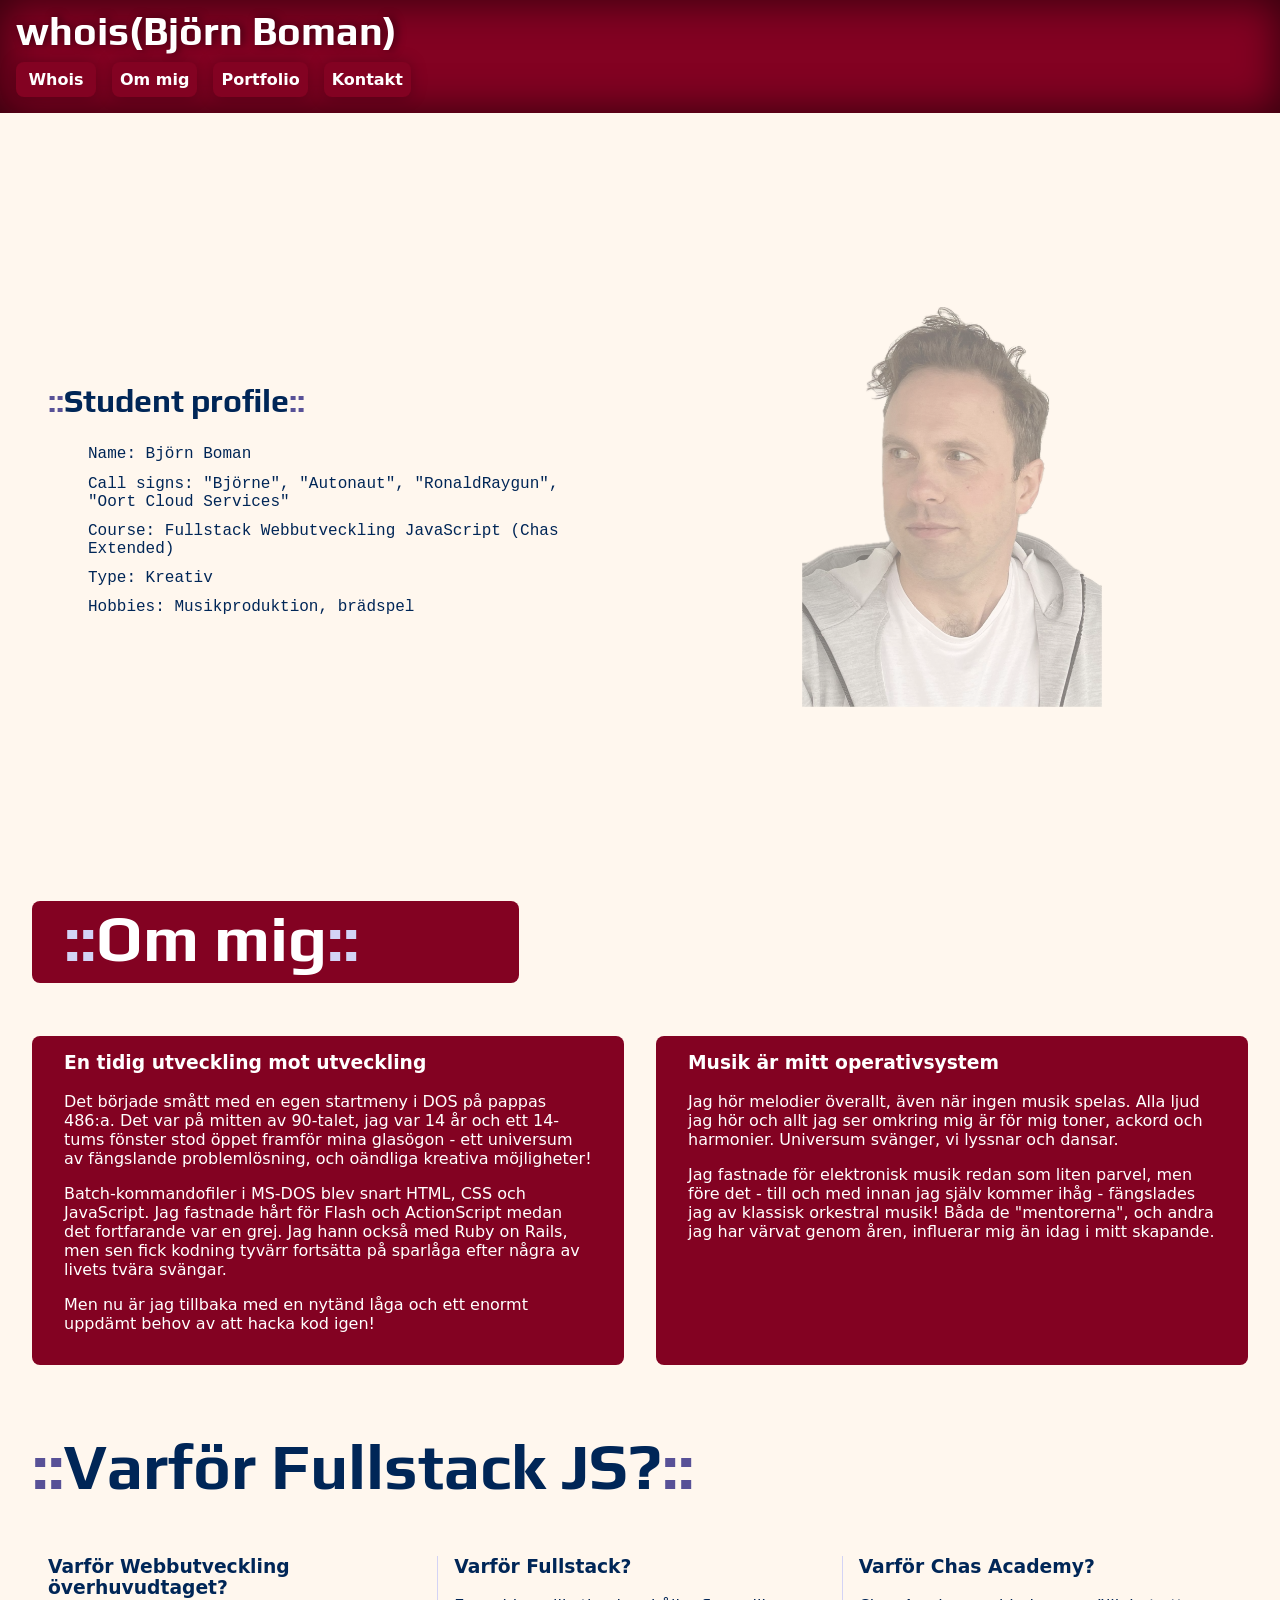
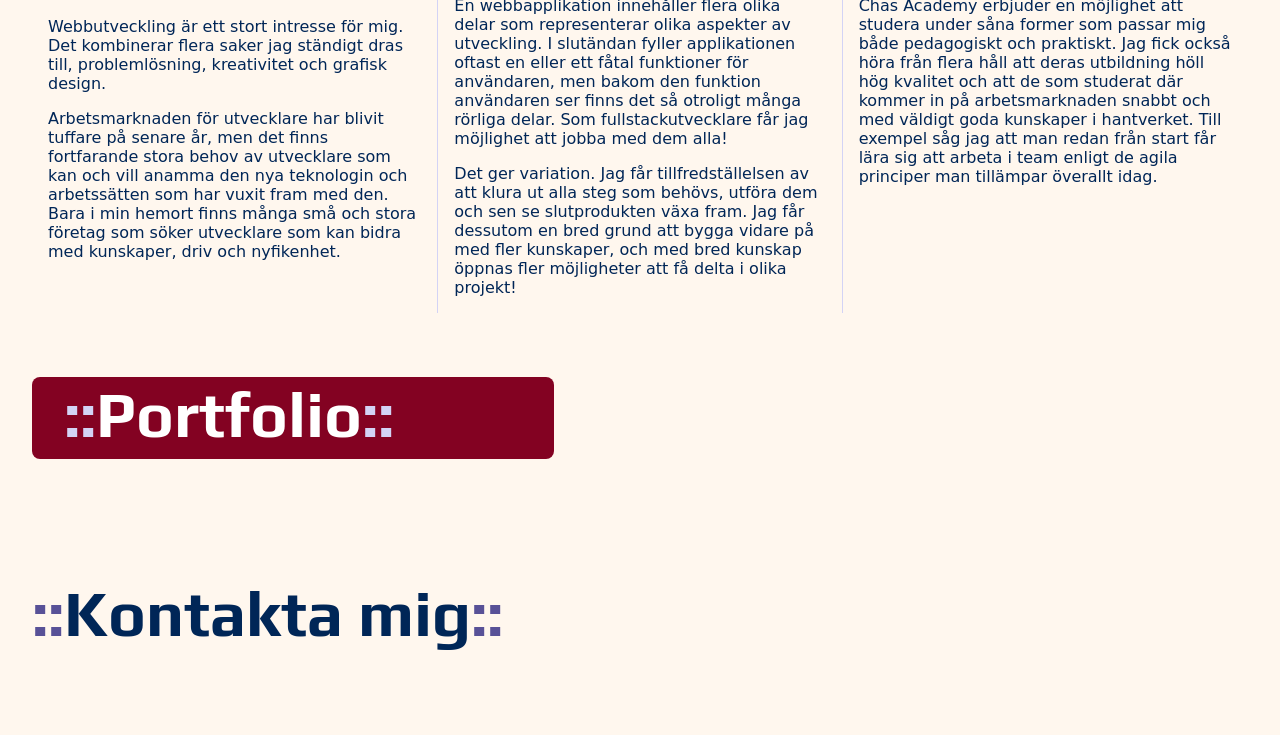
==== commit d2b5dc8c: "Moves bg image out of the hero section, makes hero responsive" ====
--- a/index.html
+++ b/index.html
@@ -10,11 +10,11 @@
       href="https://fonts.googleapis.com/css2?family=Play:wght@400;700&display=swap"
       rel="stylesheet"
     />
-    <title>Min första webbsida</title>
+    <title>Whois Björn Boman?</title>
   </head>
   <body>
     <header>
-      <h1>Björn Boman - Chas Academy Student</h1>
+      <h1>whois(Björn Boman)</h1>
       <nav>
         <li><a href="#">Whois</a></li>
         <li><a href="#about-section">Om mig</a></li>
@@ -22,9 +22,10 @@
         <li><a href="#contact-section">Kontakt</a></li>
       </nav>
     </header>
+    
     <main>
 
-      <section id="hero-section">
+      <section id="hero-section" class="two-col-layout">
         <article>
           <h2>Student profile</h2>
           <ul>
@@ -38,7 +39,7 @@
             <li>Hobbies: Musikproduktion, brädspel</li>
           </ul>
         </article>
-        <img src="/src/temp-bjorn.png" alt="Björn Boman" />
+        <img src="src/temp-bjorn.png" alt="Björn Boman" />
       </section>
 
       <section id="about-section" class="dark-section">
--- a/index.css
+++ b/index.css
@@ -28,6 +28,7 @@
   color: var(--clr-light);
   padding: 1rem;
   h1 {
+    margin: -.5rem 0 .5rem 0;
     text-shadow: 0.2rem 0 0.5rem #00000080;
   }
 }
@@ -57,13 +58,17 @@
   transition: all 0.3s ease;
 }
 
+main {
+  
+  background-image: url("src/eyeinthesky.png");
+}
+
 section {
   position: relative;
   padding: 2rem;
   background-color: var(--bg-light);
-}
-
-
+  
+}
 
 article {
   max-width: 100rem;
@@ -103,7 +108,7 @@
 
 li {
   list-style-type: none;
-
+  
 }
 
 /* Other site-wide classes */
@@ -123,6 +128,9 @@
     padding-inline: 2rem;
     padding-block: 1rem;
     background-color: var(--bg-dark);
+    border-radius: 0.5rem;
+    /* min-width: 20rem; */
+    /* max-width: none; */
   }
 }
 .light-section {
@@ -132,37 +140,43 @@
 
 .two-col-layout {
   display: grid;
-  grid-template-columns: 1fr 1fr;
+  grid-template-columns: repeat(auto-fit, minmax(300px, 1fr));
   grid-template-rows: auto;
   gap: 2rem;
 }
 .three-col-layout {
   display: grid;
-  grid-template-columns: 1fr 1fr 1fr;
+  grid-template-columns: repeat(auto-fit, minmax(300px, 1fr));
   grid-template-rows: auto;
+  grid-auto-flow: row;
   /* gap: 2rem; */
 }
 
 .middle-column {
   border-inline: 1px solid var(--clr-neutral-light);
-
+  
 }
 /* ****************************** */
 /* Specific sections and elements */
 /* ****************************** */
 
 #hero-section {
-  min-height: 400px;
-  color: var(--clr-dark);
-  display: grid;
+  min-height: calc(100vh - 11rem);
+  /* display: grid; */
   place-items: center;
-  grid-template-columns: 1fr 1fr;
-  grid-template-rows: 1fr;
+  padding-bottom: 0;
+  /* grid-template-rows: 1fr;
+  grid-template-columns: 1fr 1fr; */
+  /* background-position: center;
+  background-repeat: no-repeat;
+  background-size: stretch; */
+  color: var(--clr-dark);
   h2 {
     font-size: 2rem;
   }
   img {
     max-height: 400px;
+    /* place-self: bottom; */
     opacity: 0.5;
   }
   article {
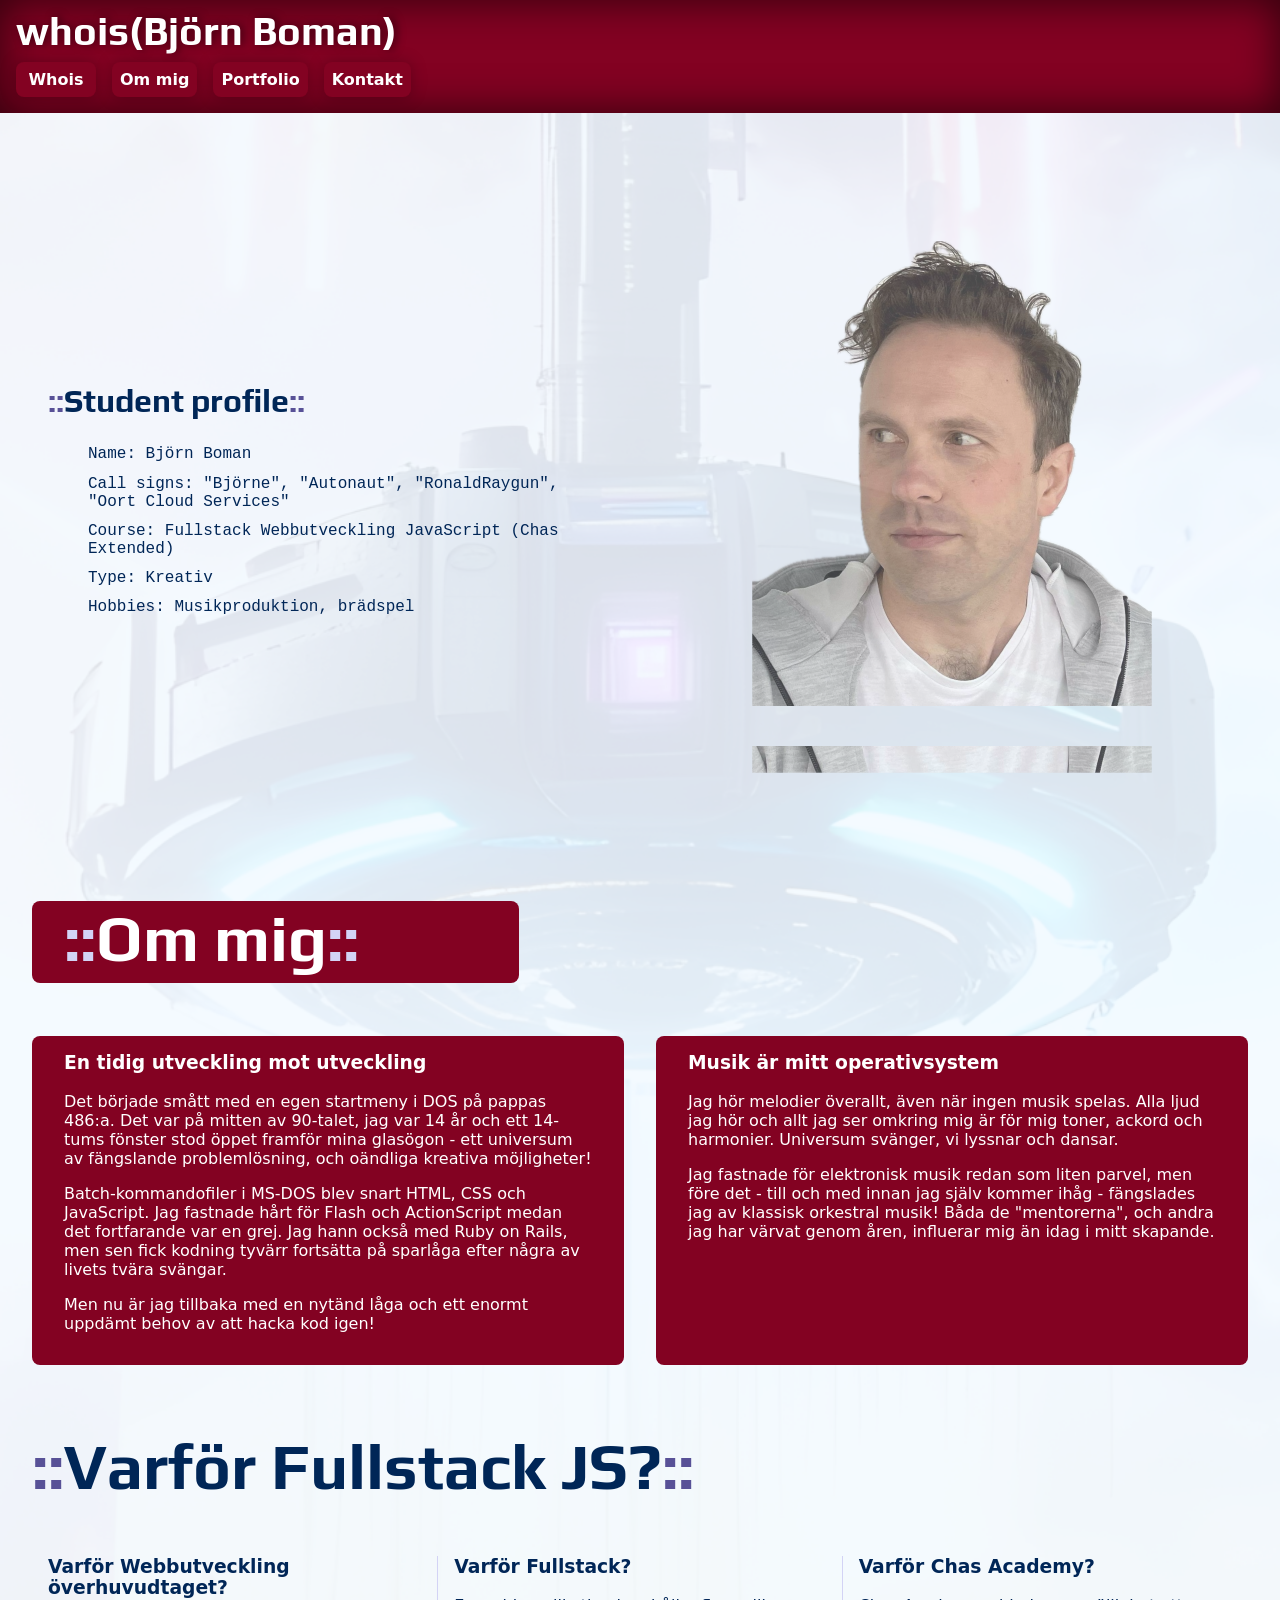
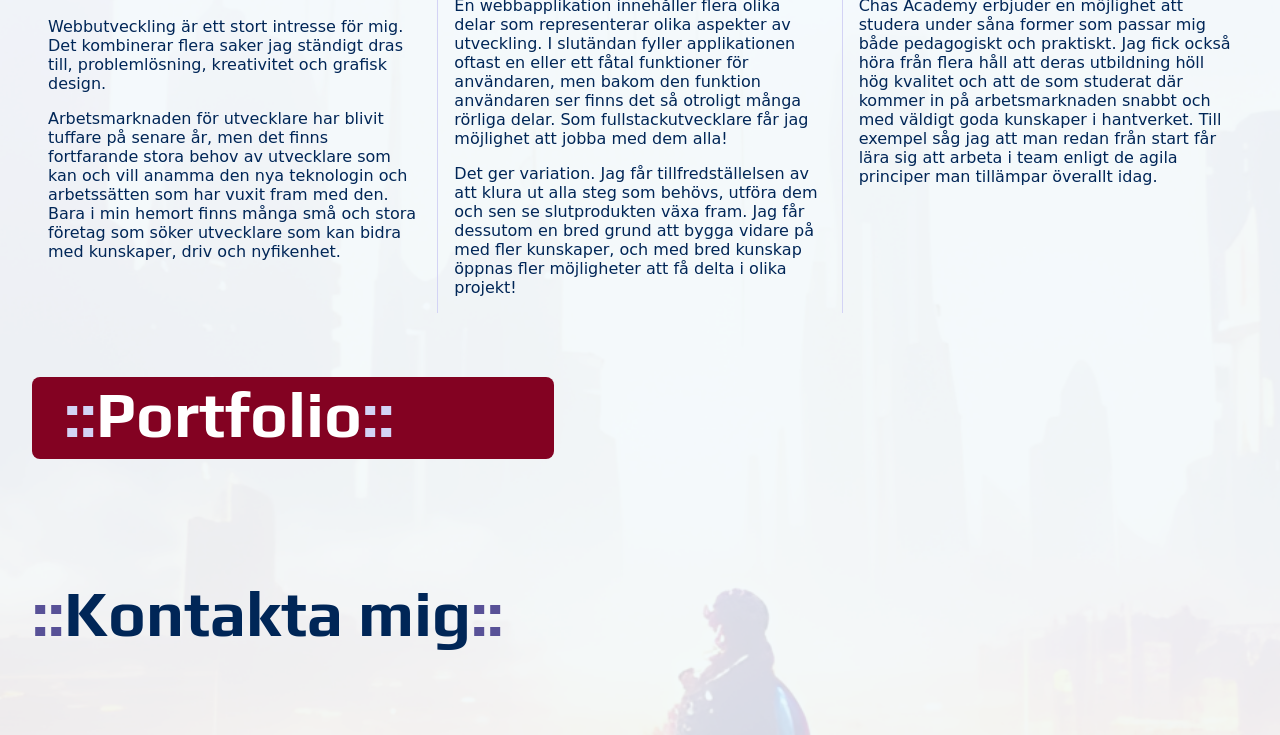
==== commit 43d3e5f9: "Finishes animated glitchy hero image" ====
--- a/index.html
+++ b/index.html
@@ -10,6 +10,7 @@
       href="https://fonts.googleapis.com/css2?family=Play:wght@400;700&display=swap"
       rel="stylesheet"
     />
+    <script src="./glitchyImage.js" defer></script>
     <title>Whois Björn Boman?</title>
   </head>
   <body>
@@ -39,7 +40,8 @@
             <li>Hobbies: Musikproduktion, brädspel</li>
           </ul>
         </article>
-        <img src="src/temp-bjorn.png" alt="Björn Boman" />
+        <canvas id="glitchy-bjorn"></canvas>
+        <!-- <img src="src/temp-bjorn.png" alt="Björn Boman" /> -->
       </section>
 
       <section id="about-section" class="dark-section">
--- a/index.css
+++ b/index.css
@@ -5,7 +5,8 @@
 /* Standard colors */
 :root {
   --bg-dark: #830222;
-  --bg-light: #fff7ee;
+  --bg-light: #f2faffd7;
+  /* --bg-light: #ffeed3; */
   --clr-dark: #002657;
   --clr-neutral-dark: #585197;
   --clr-light: #ffffff;
@@ -16,7 +17,7 @@
 
 body {
   margin: 0;
-  background-color: var(--bg-light);
+  /* background-color: var(--bg-light); */
   color: var(--clr-dark);
   font-family: system-ui, -apple-system, BlinkMacSystemFont, "Segoe UI", Roboto,
   Oxygen, Ubuntu, Cantarell, "Open Sans", "Helvetica Neue", sans-serif;
@@ -53,14 +54,16 @@
   font-weight: bold;
 }
 nav a:hover {
-  background-color: var(--bg-light);
+  background-color: var(--clr-light);
   color: var(--clr-dark);
   transition: all 0.3s ease;
 }
 
-main {
-  
-  background-image: url("src/eyeinthesky.png");
+main {  
+  background-image: url("./src/eyeinthesky.png");
+  background-size: cover;
+  background-repeat: no-repeat;
+  background-position: center;
 }
 
 section {
@@ -177,11 +180,14 @@
   img {
     max-height: 400px;
     /* place-self: bottom; */
-    opacity: 0.5;
+    opacity: 0.7;
+    /* filter: hue-rotate(300deg); */
   }
   article {
     font-family: "consolas", monospace;
   }
+  #glitchy-bjorn {
+    opacity: 0.7;
 }
 
 
